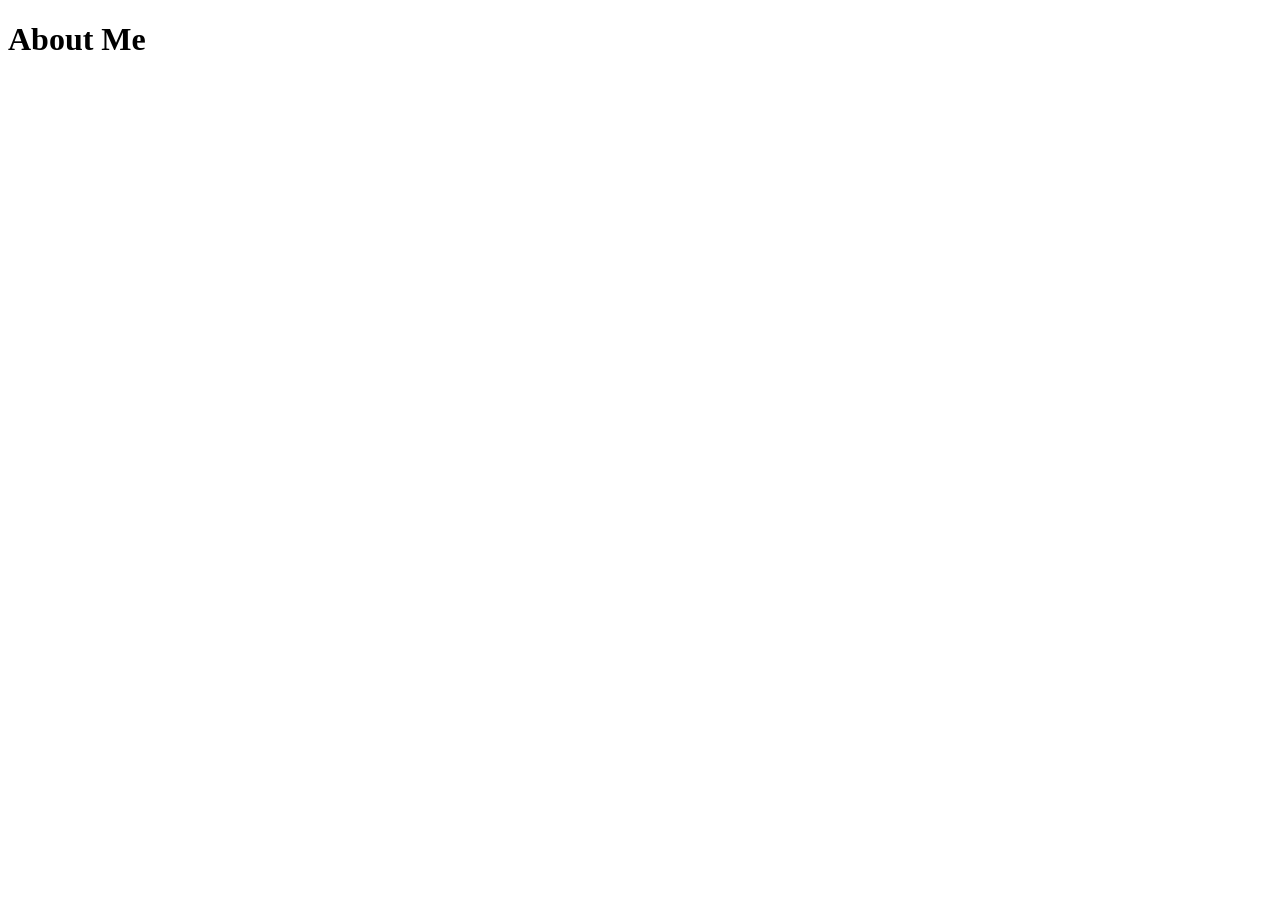
==== about.html @ 31e60e5b "First commit for week 3 assignment" ====
<!DOCTYPE html>
<html lang="en">
    <head>
        <meta charset="UTF-8">
        <meta name="viewport" content="width=device-width, initial-scale=1.0">
        <meta http-equiv="X-UA-Compatible" content="ie=edge">
        <title>About</title>
    </head>

    <body>
        <header>
            <h1>About Me</h1>
        </header>
        <main>
            
        </main>
        <footer>
            <!-- Look up example footers for other blog pages -->
        </footer>
    </body>
</html>
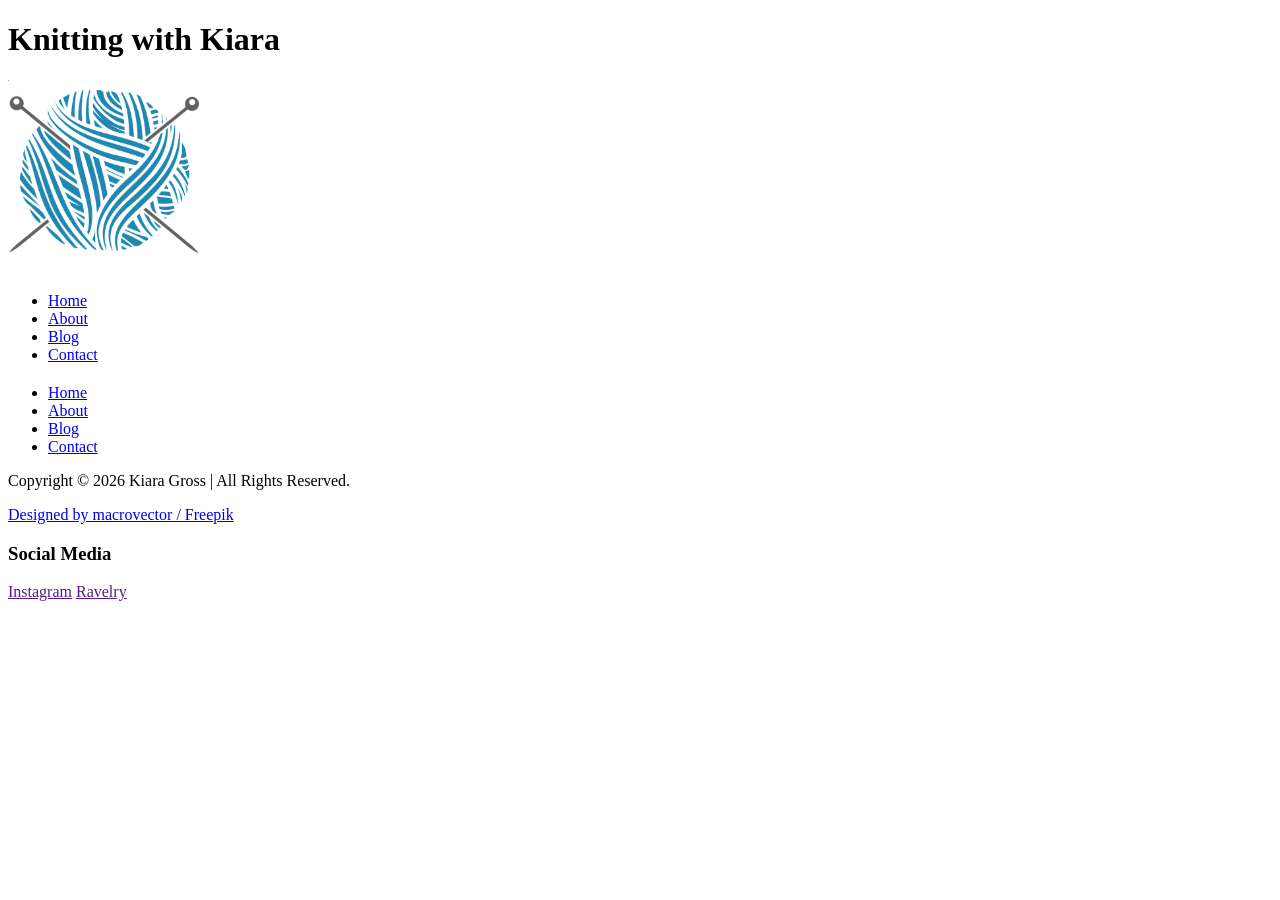
==== commit 207995c8: "Favicon and blog post added" ====
--- a/about.html
+++ b/about.html
@@ -4,18 +4,53 @@
         <meta charset="UTF-8">
         <meta name="viewport" content="width=device-width, initial-scale=1.0">
         <meta http-equiv="X-UA-Compatible" content="ie=edge">
+        <link rel="icon" type="image/png" href="favicon/favicon-96x96.png" sizes="96x96" />
+        <link rel="icon" type="image/svg+xml" href="favicon/favicon.svg" />
+        <link rel="shortcut icon" href="favicon/favicon.ico" />
+        <link rel="apple-touch-icon" sizes="180x180" href="favicon/apple-touch-icon.png" />
+        <meta name="apple-mobile-web-app-title" content="Knitting with Kiara" />
+        <link rel="manifest" href="favicon/site.webmanifest" />
         <title>About</title>
     </head>
 
     <body>
         <header>
-            <h1>About Me</h1>
+            <h1>Knitting with Kiara</h1>
+            <a href="index.html">
+                <img src="favicon/web-app-manifest-192x192.png" alt="Blog Logo">
+            </a>
+            <nav>
+                <ul>
+                    <li><a href="index.html" target="_blank">Home</a></li>
+                    <li><a href="about.html" target="_blank">About</a></li>
+                    <li><a href="blog.html" target="_blank">Blog</a></li>
+                    <li><a href="contact.html" target="_blank">Contact</a></li>
+                </ul>
+            </nav>
         </header>
         <main>
-            
+            <section>
+                <h2> </h2>
+            </section>
         </main>
         <footer>
-            <!-- Look up example footers for other blog pages -->
+            <nav>
+                <ul>
+                    <li><a href="index.html" target="_blank">Home</a></li>
+                    <li><a href="about.html" target="_blank">About</a></li>
+                    <li><a href="blog.html" target="_blank">Blog</a></li>
+                    <li><a href="contact.html" target="_blank">Contact</a></li>
+                </ul>
+            </nav>
+            <section>
+                <p>Copyright © 2026 Kiara Gross | All Rights Reserved.</p>
+                <a href="http://www.freepik.com">Designed by macrovector / Freepik</a>
+            </section>
+            <section>
+                <h3>Social Media</h3>
+                <a href="">Instagram</a>
+                <a href="">Ravelry</a>
+            </section>
         </footer>
     </body>
 </html>
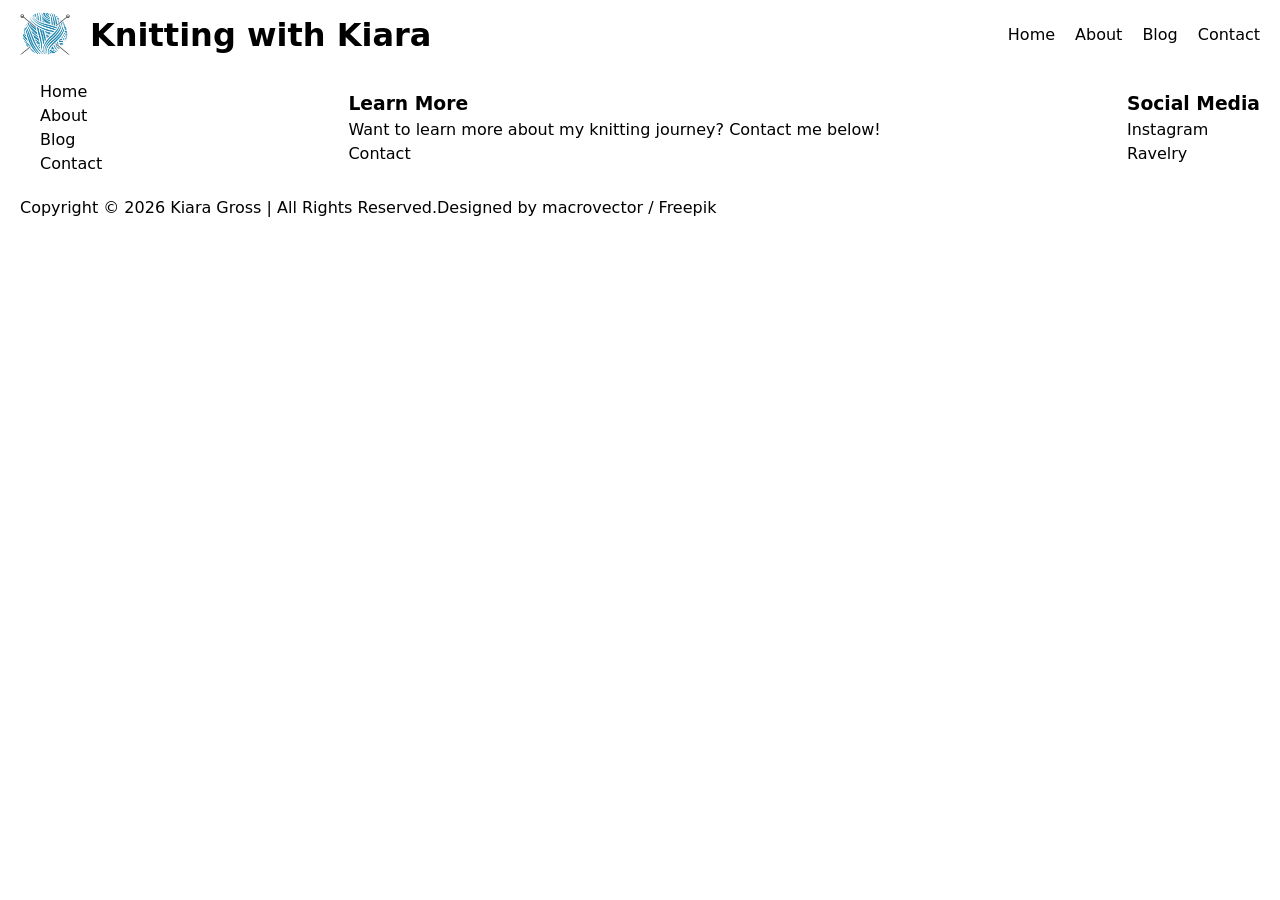
==== commit 0c7151b1: "First round of CSS added" ====
--- a/about.html
+++ b/about.html
@@ -4,27 +4,29 @@
         <meta charset="UTF-8">
         <meta name="viewport" content="width=device-width, initial-scale=1.0">
         <meta http-equiv="X-UA-Compatible" content="ie=edge">
-        <link rel="icon" type="image/png" href="favicon/favicon-96x96.png" sizes="96x96" />
-        <link rel="icon" type="image/svg+xml" href="favicon/favicon.svg" />
-        <link rel="shortcut icon" href="favicon/favicon.ico" />
-        <link rel="apple-touch-icon" sizes="180x180" href="favicon/apple-touch-icon.png" />
-        <meta name="apple-mobile-web-app-title" content="Knitting with Kiara" />
-        <link rel="manifest" href="favicon/site.webmanifest" />
+        <link rel="icon" type="image/png" href="favicon/favicon-96x96.png" sizes="96x96"/>
+        <link rel="icon" type="image/svg+xml" href="favicon/favicon.svg"/>
+        <link rel="shortcut icon" href="favicon/favicon.ico"/>
+        <link rel="apple-touch-icon" sizes="180x180" href="favicon/apple-touch-icon.png"/>
+        <meta name="apple-mobile-web-app-title" content="Knitting with Kiara"/>
+        <link rel="manifest" href="favicon/site.webmanifest"/>
+        <link rel="stylesheet" href="css/reset.css">
+        <link rel="stylesheet" href="css/about.css">
         <title>About</title>
     </head>
 
     <body>
-        <header>
-            <h1>Knitting with Kiara</h1>
-            <a href="index.html">
+        <header class="header">
+            <a href="index.html" class="favicon">
                 <img src="favicon/web-app-manifest-192x192.png" alt="Blog Logo">
             </a>
-            <nav>
+            <h1 class="title">Knitting with Kiara</h1>
+            <nav class="menu">
                 <ul>
-                    <li><a href="index.html" target="_blank">Home</a></li>
-                    <li><a href="about.html" target="_blank">About</a></li>
-                    <li><a href="blog.html" target="_blank">Blog</a></li>
-                    <li><a href="contact.html" target="_blank">Contact</a></li>
+                    <li><a href="index.html">Home</a></li>
+                    <li><a href="about.html">About</a></li>
+                    <li><a href="blog.html">Blog</a></li>
+                    <li><a href="contact.html">Contact</a></li>
                 </ul>
             </nav>
         </header>
@@ -33,24 +35,33 @@
                 <h2> </h2>
             </section>
         </main>
-        <footer>
-            <nav>
+        <footer class="footer">
+            <nav class="menu-footer">
                 <ul>
-                    <li><a href="index.html" target="_blank">Home</a></li>
-                    <li><a href="about.html" target="_blank">About</a></li>
-                    <li><a href="blog.html" target="_blank">Blog</a></li>
-                    <li><a href="contact.html" target="_blank">Contact</a></li>
+                    <li><a href="index.html">Home</a></li>
+                    <li><a href="about.html">About</a></li>
+                    <li><a href="blog.html">Blog</a></li>
+                    <li><a href="contact.html">Contact</a></li>
                 </ul>
             </nav>
-            <section>
-                <p>Copyright © 2026 Kiara Gross | All Rights Reserved.</p>
-                <a href="http://www.freepik.com">Designed by macrovector / Freepik</a>
+            <section class="learn-more">
+                <h3>Learn More</h3>
+                <p>Want to learn more about my knitting journey? Contact me below!</p>
+                <a href="contact.html" target="_blank">
+                        <button type="button">Contact</button>
+                    </a>
             </section>
-            <section>
+            <section class="socials">
                 <h3>Social Media</h3>
                 <a href="">Instagram</a>
                 <a href="">Ravelry</a>
             </section>
         </footer>
+        <footer class="footer">
+            <section class="copyright">
+                <p>Copyright © 2026 Kiara Gross | All Rights Reserved.</p>
+                <a href="http://www.freepik.com">Designed by macrovector / Freepik</a>
+            </section>
+        </footer>
     </body>
 </html>
--- a/css/about.css
+++ b/css/about.css
@@ -0,0 +1,53 @@
+body{
+    margin: 0;
+    padding: 0; 
+}
+.favicon{
+    min-width: 50px;
+    max-width: 50px;
+}
+.header{
+    display: flex;
+    align-items: center;
+    justify-content: space-between;
+    padding: 10px 20px;
+    white-space: nowrap;
+}
+
+.title{
+    margin-left: 20px;
+    flex-grow: 1;
+}
+
+.menu ul{
+    display: flex;
+    list-style: none;
+    margin: 0;
+    padding: 0;
+}
+
+.menu li{
+    margin-left: 20px;
+    white-space: nowrap;
+}
+
+.footer{
+    display: flex;
+    align-items: center;
+    justify-content: space-between;
+    padding: 10px 20px;
+}
+
+.menu-footer{
+    margin-left: 20px;
+
+}
+.socials{
+    display: flex;
+    flex-direction: column;
+}
+
+.copyright{
+    display: flex;
+    justify-content: center;
+}
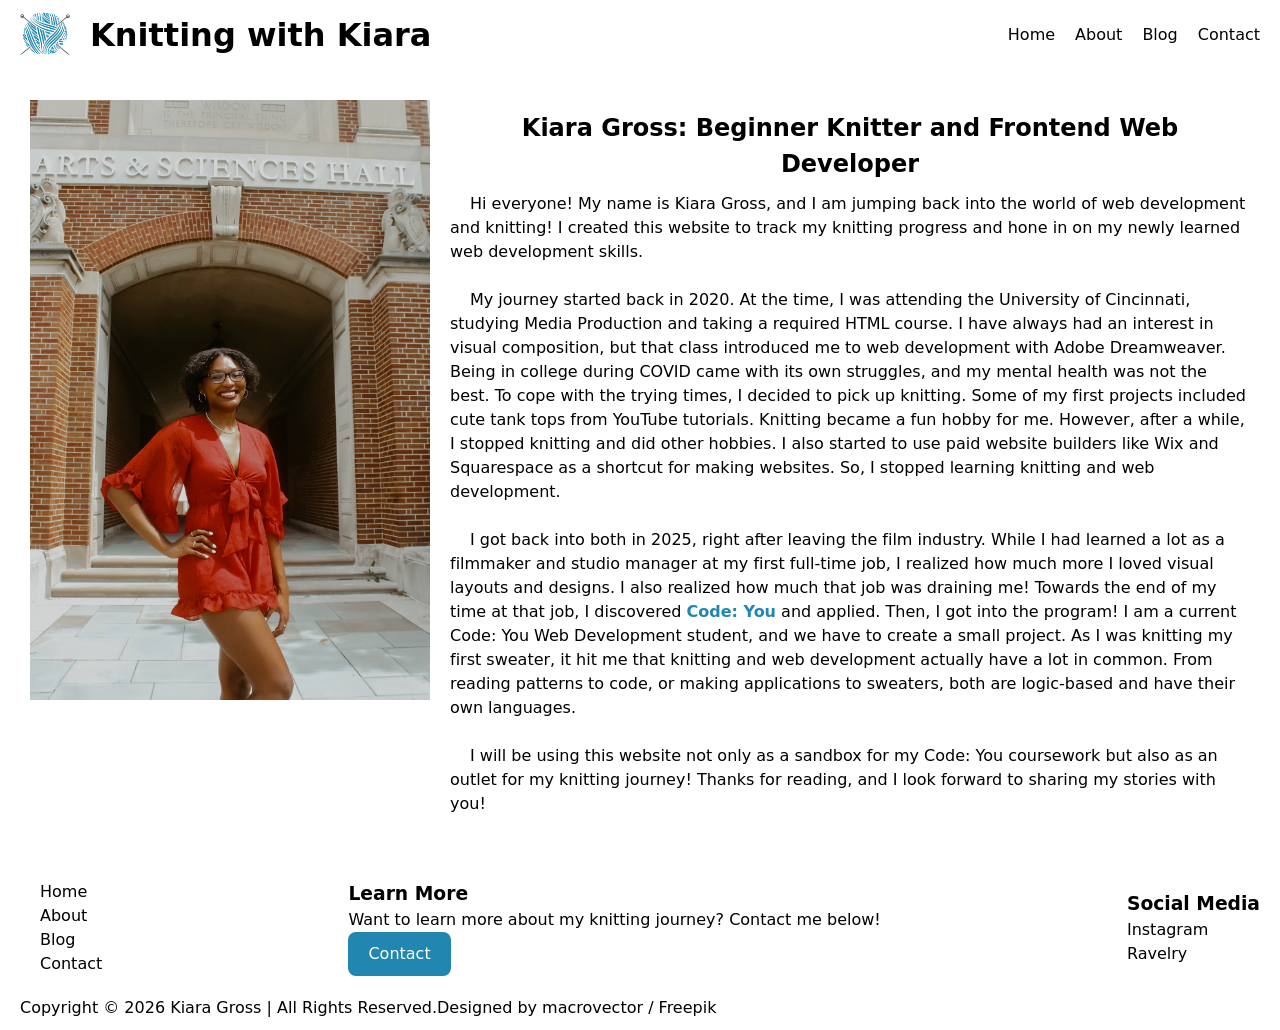
==== commit 56ce4ff7: "CSS and added Blog" ====
--- a/about.html
+++ b/about.html
@@ -31,8 +31,17 @@
             </nav>
         </header>
         <main>
-            <section>
-                <h2> </h2>
+            <section class="main-content">
+                <section class="main-image">
+                    <img src="images/IMG_7502.jpeg" class="slide" alt="Headshot of Kiara Gross">
+                </section>
+                <section class="main-blurb">
+                    <h2>Kiara Gross: Beginner Knitter and Frontend Web Developer</h2>
+                    <p>Hi everyone! My name is Kiara Gross, and I am jumping back into the world of web development and knitting! I created this website to track my knitting progress and hone in on my newly learned web development skills.</p><br>
+                    <p>My journey started back in 2020. At the time, I was attending the University of Cincinnati, studying Media Production and taking a required HTML course. I have always had an interest in visual composition, but that class introduced me to web development with Adobe Dreamweaver. Being in college during COVID came with its own struggles, and my mental health was not the best. To cope with the trying times, I decided to pick up knitting. Some of my first projects included cute tank tops from YouTube tutorials. Knitting became a fun hobby for me. However, after a while, I stopped knitting and did other hobbies. I also started to use paid website builders like Wix and Squarespace as a shortcut for making websites. So, I stopped learning knitting and web development.</p><br>
+                    <p>I got back into both in 2025, right after leaving the film industry. While I had learned a lot as a filmmaker and studio manager at my first full-time job, I realized how much more I loved visual layouts and designs. I also realized how much that job was draining me! Towards the end of my time at that job, I discovered <a href="https://code-you.org/">Code: You</a> and applied. Then, I got into the program! I am a current Code: You Web Development student, and we have to create a small project. As I was knitting my first sweater, it hit me that knitting and web development actually have a lot in common. From reading patterns to code, or making applications to sweaters, both are logic-based and have their own languages.</p><br>
+                    <p>I will be using this website not only as a sandbox for my Code: You coursework but also as an outlet for my knitting journey! Thanks for reading, and I look forward to sharing my stories with you!</p><br>
+                </section>
             </section>
         </main>
         <footer class="footer">
@@ -47,7 +56,7 @@
             <section class="learn-more">
                 <h3>Learn More</h3>
                 <p>Want to learn more about my knitting journey? Contact me below!</p>
-                <a href="contact.html" target="_blank">
+                <a href="contact.html">
                         <button type="button">Contact</button>
                     </a>
             </section>
--- a/css/about.css
+++ b/css/about.css
@@ -1,3 +1,5 @@
+/* Header */
+
 body{
     margin: 0;
     padding: 0; 
@@ -6,6 +8,15 @@
     min-width: 50px;
     max-width: 50px;
 }
+
+button{
+    background-color: #2187B0;
+    color: white;
+    font-size: 16px;
+    padding: 10px 20px;
+    border-radius: 8px;
+}
+
 .header{
     display: flex;
     align-items: center;
@@ -19,6 +30,7 @@
     flex-grow: 1;
 }
 
+
 .menu ul{
     display: flex;
     list-style: none;
@@ -30,7 +42,40 @@
     margin-left: 20px;
     white-space: nowrap;
 }
+/* Main */
+.main-content{
+    display: flex;
+    flex-direction: row;
+    flex-wrap: nowrap;
+    justify-content: center;
+    margin: 20px;
+}
 
+.main-content a{
+    color:#2187B0;
+    font-weight: bold;
+}
+
+.main-image{
+    flex: 1;
+    width: 100%;
+    padding: 10px;
+}
+
+.main-blurb{
+    flex: 2;
+    padding: 10px;
+}
+
+.main-blurb h2{
+    text-align: center;
+    padding: 10px;
+}
+
+.main-blurb p{
+    text-indent: 20px;
+}
+/* Footer */
 .footer{
     display: flex;
     align-items: center;
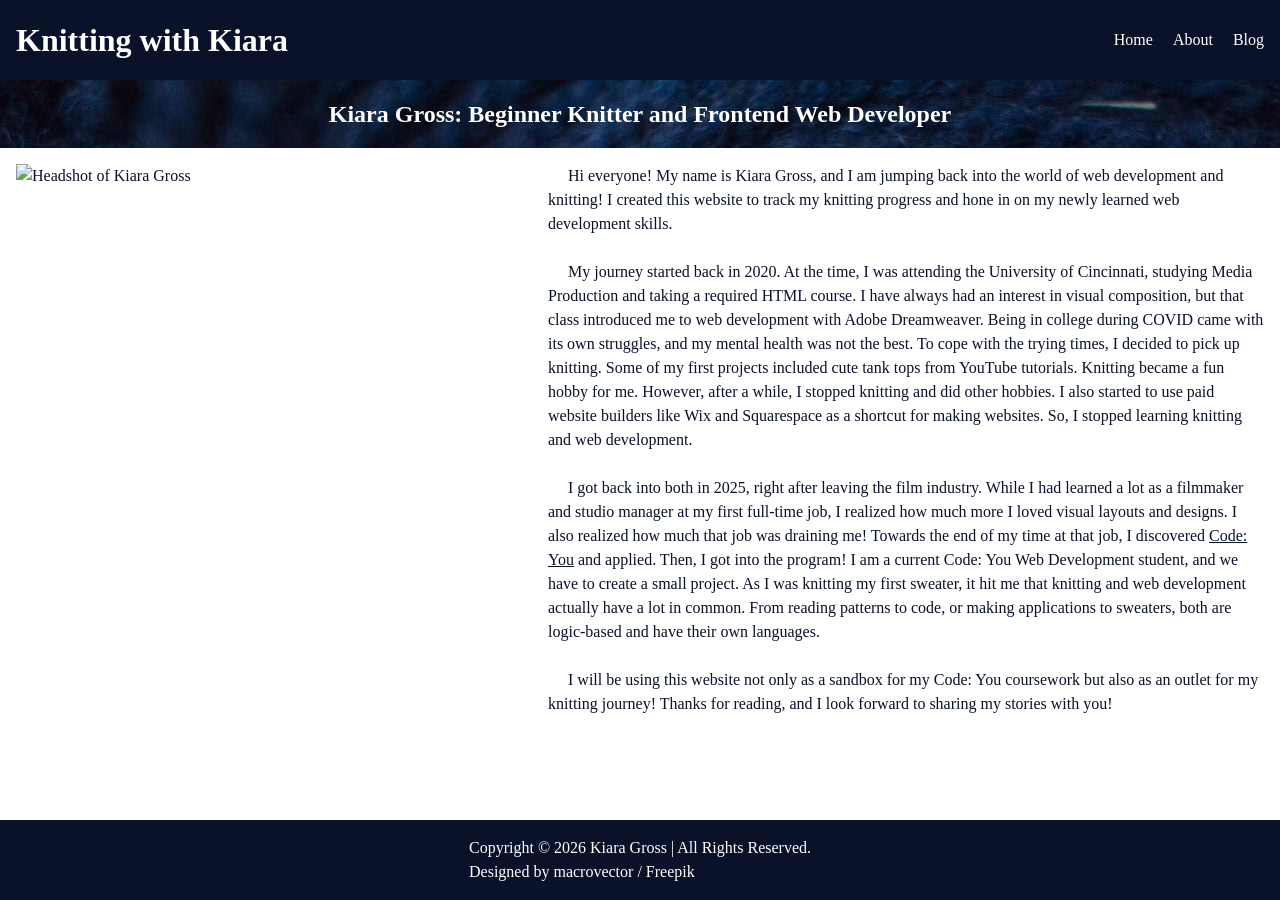
==== commit e722c015: "Styling changes" ====
--- a/about.html
+++ b/about.html
@@ -4,39 +4,33 @@
         <meta charset="UTF-8">
         <meta name="viewport" content="width=device-width, initial-scale=1.0">
         <meta http-equiv="X-UA-Compatible" content="ie=edge">
-        <link rel="icon" type="image/png" href="favicon/favicon-96x96.png" sizes="96x96"/>
-        <link rel="icon" type="image/svg+xml" href="favicon/favicon.svg"/>
-        <link rel="shortcut icon" href="favicon/favicon.ico"/>
-        <link rel="apple-touch-icon" sizes="180x180" href="favicon/apple-touch-icon.png"/>
-        <meta name="apple-mobile-web-app-title" content="Knitting with Kiara"/>
-        <link rel="manifest" href="favicon/site.webmanifest"/>
         <link rel="stylesheet" href="css/reset.css">
         <link rel="stylesheet" href="css/about.css">
-        <title>About</title>
+        <link rel="preconnect" href="https://fonts.googleapis.com">
+        <link rel="preconnect" href="https://fonts.gstatic.com" crossorigin>
+        <title>About Me</title>
     </head>
 
     <body>
-        <header class="header">
-            <a href="index.html" class="favicon">
-                <img src="favicon/web-app-manifest-192x192.png" alt="Blog Logo">
-            </a>
+         <header class="header">
             <h1 class="title">Knitting with Kiara</h1>
             <nav class="menu">
-                <ul>
+                <ul class="nav-links">
                     <li><a href="index.html">Home</a></li>
                     <li><a href="about.html">About</a></li>
                     <li><a href="blog.html">Blog</a></li>
-                    <li><a href="contact.html">Contact</a></li>
                 </ul>
             </nav>
         </header>
         <main>
+            <section class="heading">
+                <h2>Kiara Gross: Beginner Knitter and Frontend Web Developer</h2>
+            </section>
             <section class="main-content">
                 <section class="main-image">
-                    <img src="images/IMG_7502.jpeg" class="slide" alt="Headshot of Kiara Gross">
+                    <img src="images/IMG_7445.jpeg" class="slide" alt="Headshot of Kiara Gross">
                 </section>
                 <section class="main-blurb">
-                    <h2>Kiara Gross: Beginner Knitter and Frontend Web Developer</h2>
                     <p>Hi everyone! My name is Kiara Gross, and I am jumping back into the world of web development and knitting! I created this website to track my knitting progress and hone in on my newly learned web development skills.</p><br>
                     <p>My journey started back in 2020. At the time, I was attending the University of Cincinnati, studying Media Production and taking a required HTML course. I have always had an interest in visual composition, but that class introduced me to web development with Adobe Dreamweaver. Being in college during COVID came with its own struggles, and my mental health was not the best. To cope with the trying times, I decided to pick up knitting. Some of my first projects included cute tank tops from YouTube tutorials. Knitting became a fun hobby for me. However, after a while, I stopped knitting and did other hobbies. I also started to use paid website builders like Wix and Squarespace as a shortcut for making websites. So, I stopped learning knitting and web development.</p><br>
                     <p>I got back into both in 2025, right after leaving the film industry. While I had learned a lot as a filmmaker and studio manager at my first full-time job, I realized how much more I loved visual layouts and designs. I also realized how much that job was draining me! Towards the end of my time at that job, I discovered <a href="https://code-you.org/">Code: You</a> and applied. Then, I got into the program! I am a current Code: You Web Development student, and we have to create a small project. As I was knitting my first sweater, it hit me that knitting and web development actually have a lot in common. From reading patterns to code, or making applications to sweaters, both are logic-based and have their own languages.</p><br>
@@ -45,28 +39,6 @@
             </section>
         </main>
         <footer class="footer">
-            <nav class="menu-footer">
-                <ul>
-                    <li><a href="index.html">Home</a></li>
-                    <li><a href="about.html">About</a></li>
-                    <li><a href="blog.html">Blog</a></li>
-                    <li><a href="contact.html">Contact</a></li>
-                </ul>
-            </nav>
-            <section class="learn-more">
-                <h3>Learn More</h3>
-                <p>Want to learn more about my knitting journey? Contact me below!</p>
-                <a href="contact.html">
-                        <button type="button">Contact</button>
-                    </a>
-            </section>
-            <section class="socials">
-                <h3>Social Media</h3>
-                <a href="">Instagram</a>
-                <a href="">Ravelry</a>
-            </section>
-        </footer>
-        <footer class="footer">
             <section class="copyright">
                 <p>Copyright © 2026 Kiara Gross | All Rights Reserved.</p>
                 <a href="http://www.freepik.com">Designed by macrovector / Freepik</a>
--- a/css/about.css
+++ b/css/about.css
@@ -1,98 +1,113 @@
+*{
+    box-sizing: border-box;
+}
+
 /* Header */
 
 body{
+    font-family: "Prata", serif;
+    font-weight: 400;
+    font-style: normal;
+    display: flex;
+    flex-direction: column;
+    min-height: 100vh;
     margin: 0;
-    padding: 0; 
-}
-.favicon{
-    min-width: 50px;
-    max-width: 50px;
-}
-
-button{
-    background-color: #2187B0;
+    padding: 0;
     color: white;
-    font-size: 16px;
-    padding: 10px 20px;
-    border-radius: 8px;
+    background-color: #0A122A;
 }
 
 .header{
     display: flex;
+    flex-direction: column;
+    gap: 10px;
     align-items: center;
-    justify-content: space-between;
-    padding: 10px 20px;
-    white-space: nowrap;
+    justify-content: center;
+    margin: 1rem;
 }
 
-.title{
-    margin-left: 20px;
-    flex-grow: 1;
+.nav-links{
+    display: flex;
+    flex-flow: row wrap;
+    gap: 20px;
 }
 
-
-.menu ul{
+/* Main */
+main{
+    background-color: white;
+    color: #0A122A;
+    padding-bottom: 1rem;
     display: flex;
-    list-style: none;
-    margin: 0;
-    padding: 0;
-}
-
-.menu li{
-    margin-left: 20px;
-    white-space: nowrap;
-}
-/* Main */
-.main-content{
-    display: flex;
-    flex-direction: row;
-    flex-wrap: nowrap;
-    justify-content: center;
-    margin: 20px;
+    flex: 1;
+    flex-flow: column wrap;
 }
 
 .main-content a{
-    color:#2187B0;
-    font-weight: bold;
+    text-decoration: underline;
+}
+
+.heading{
+    display: flex;
+    flex-flow: row wrap;
+    justify-content: center;
+    text-align: center;
+    color: white;
+    background-image: url('../images/heading_image.jpg');
+    padding: 1rem;
 }
 
 .main-image{
-    flex: 1;
-    width: 100%;
-    padding: 10px;
+    padding: 1rem;
 }
 
 .main-blurb{
-    flex: 2;
-    padding: 10px;
-}
-
-.main-blurb h2{
-    text-align: center;
-    padding: 10px;
+    padding: 1rem;
 }
 
 .main-blurb p{
     text-indent: 20px;
 }
+
 /* Footer */
 .footer{
     display: flex;
+    flex-flow: row wrap;
+    justify-content: center;
     align-items: center;
-    justify-content: space-between;
-    padding: 10px 20px;
-}
-
-.menu-footer{
-    margin-left: 20px;
-
-}
-.socials{
-    display: flex;
-    flex-direction: column;
+    gap: 10px;
+    padding: 1rem;
 }
 
 .copyright{
-    display: flex;
-    justify-content: center;
+}
+
+/* Media Queries */
+@media screen and (min-width: 992px) {
+    .header{
+        flex-flow: row wrap;
+        justify-content: space-between;
+        align-items: center;
+    }
+
+    main{
+        display: flex;
+        flex-direction: column;
+    }
+
+    .main-content{
+        display: flex;
+        flex-direction: row;
+        align-items: flex-start;
+        gap: 20px;
+    }
+
+    .main-image{
+        width: 40%;
+        height: auto;
+    }
+
+    .main-blurb{
+        flex: 1;
+    }
+
 }
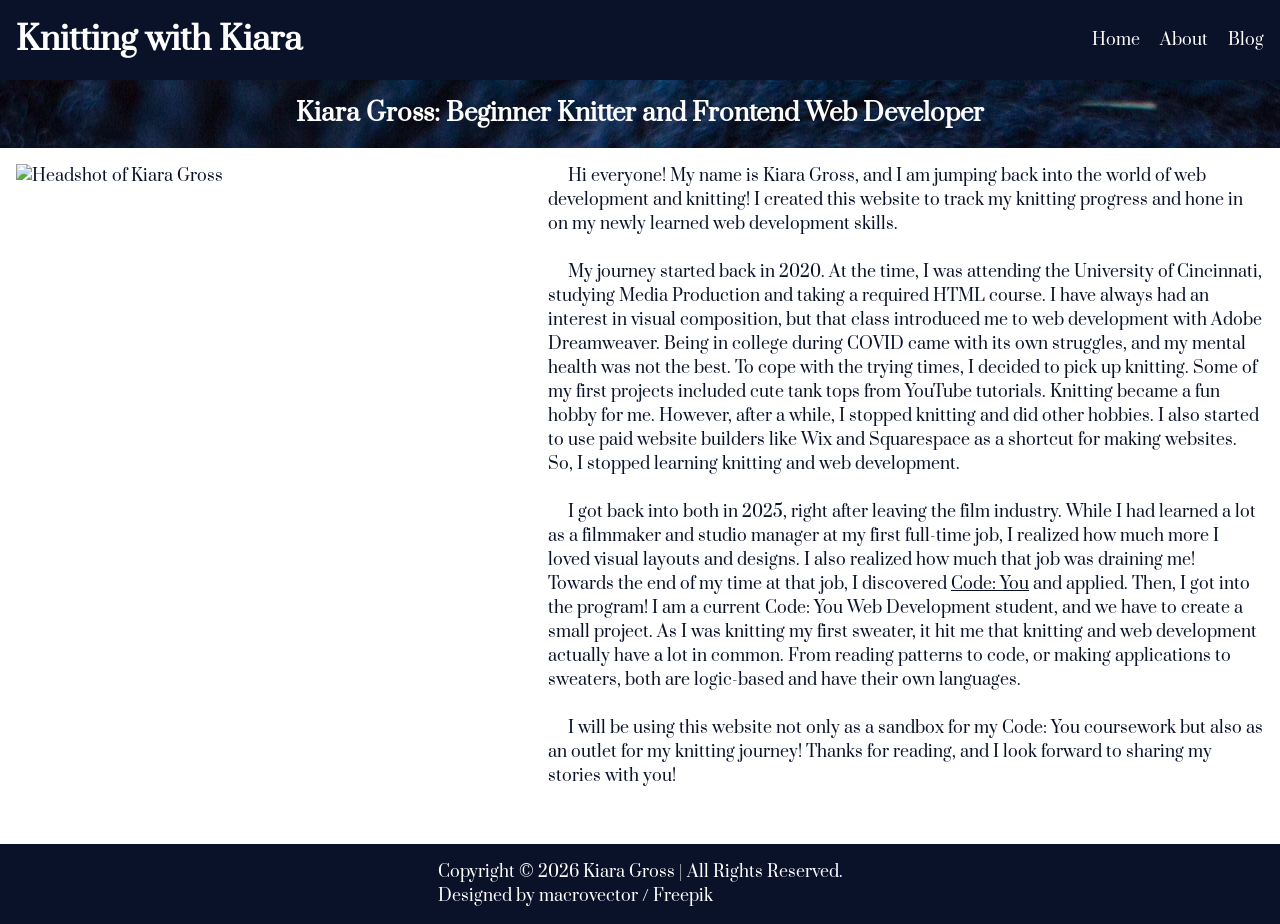
==== commit e1fa428b: "new blog added" ====
--- a/about.html
+++ b/about.html
@@ -8,6 +8,7 @@
         <link rel="stylesheet" href="css/about.css">
         <link rel="preconnect" href="https://fonts.googleapis.com">
         <link rel="preconnect" href="https://fonts.gstatic.com" crossorigin>
+        <link href="https://fonts.googleapis.com/css2?family=Prata&display=swap" rel="stylesheet">
         <title>About Me</title>
     </head>
 
@@ -28,7 +29,7 @@
             </section>
             <section class="main-content">
                 <section class="main-image">
-                    <img src="images/IMG_7445.jpeg" class="slide" alt="Headshot of Kiara Gross">
+                    <img src="images/IMG_7445.jpeg" alt="Headshot of Kiara Gross">
                 </section>
                 <section class="main-blurb">
                     <p>Hi everyone! My name is Kiara Gross, and I am jumping back into the world of web development and knitting! I created this website to track my knitting progress and hone in on my newly learned web development skills.</p><br>
--- a/css/about.css
+++ b/css/about.css
@@ -56,7 +56,7 @@
     padding: 1rem;
 }
 
-.main-image{
+img{
     padding: 1rem;
 }
 
